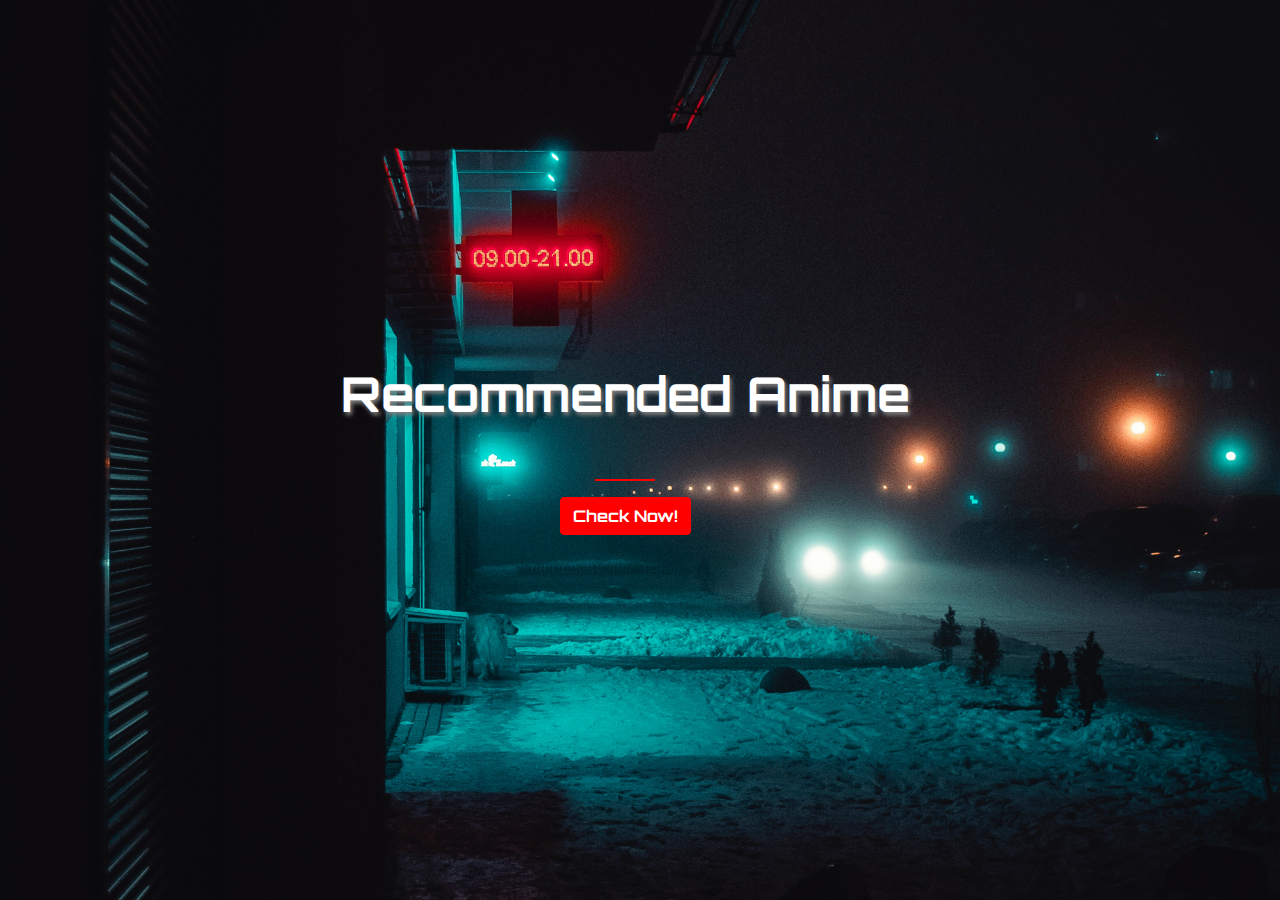
==== index.html @ 5116532c "Add files via upload" ====
<!DOCTYPE html>
<html>
<head>
	<title>Welcome</title>

	 <!-- Required meta tags -->
    <meta charset="utf-8">
    <meta name="viewport" content="width=device-width, initial-scale=1, shrink-to-fit=no">

    <!-- Bootstrap CSS -->
	<link href="https://fonts.googleapis.com/css2?family=Orbitron:wght@600&display=swap" rel="stylesheet">

	<!-- Font Style -->
	<link rel="stylesheet" href="https://stackpath.bootstrapcdn.com/bootstrap/4.4.1/css/bootstrap.min.css">

	<!-- our CSS-->
	<link rel="stylesheet" type="text/css" href="style_index.css">
</head>
<body>
		<div class="container d-flex align-items-center h-100">
			<div class="row  col-12">
				<header class="text-center col-12">
					<h1><strong>Recommended Anime</strong></h1>
				</header>
				<div class="buffer col-12"></div>
				<section class="text-center col-12">
					<hr>
					<a href="https://mailchi.mp/63c0579ed0df/dya"><button class="btn btn-danger btn-xl">Check Now!</button></a>
				</section>
			</div>
		</div>
</body>
</html>
---- style_index.css ----
body, html{
	width: 100%;
	height: 100%;
	font-family: 'Orbitron', sans-serif;
	background: url(background.jpg) no-repeat center center fixed; 
 	-webkit-background-size: cover;
	-moz-background-size: cover;
 	-o-background-size: cover;
	background-size: cover;

}


h1 {
	font-size: 3rem;
	color: white;
	text-shadow: 2px 3px 4px grey;
	text-align: center;
}

h1:hover {
	cursor: default;
}

.btn {
	font-weight: 700;
	/*border-radius: 30px; ==untuk kelengkungan button== */
	/*text-transform: uppercase; ==untuk layout tulisan transform ke uppercase dll== */
}
/* warna dasar tergantung dari yg dipilih dari bootstrapny */
.btn-danger {
	background-color: red;
	border-color: red;
	transition: all 0.5s;

}

.btn-danger:hover {
	/* dipakai untuk hovering button, karena defaultnya hover otomatis beda warna.
	background-color: color;
	border-color: color; */
	transform: scale(1.2);
	color: grey;
}

hr {
	border-color: red;
	border-width: 2px;
	max-width: 60px;
}
.btn-xl {
	padding-left: 1rem 2rem;
}

.buffer {
	height: 2rem;
}
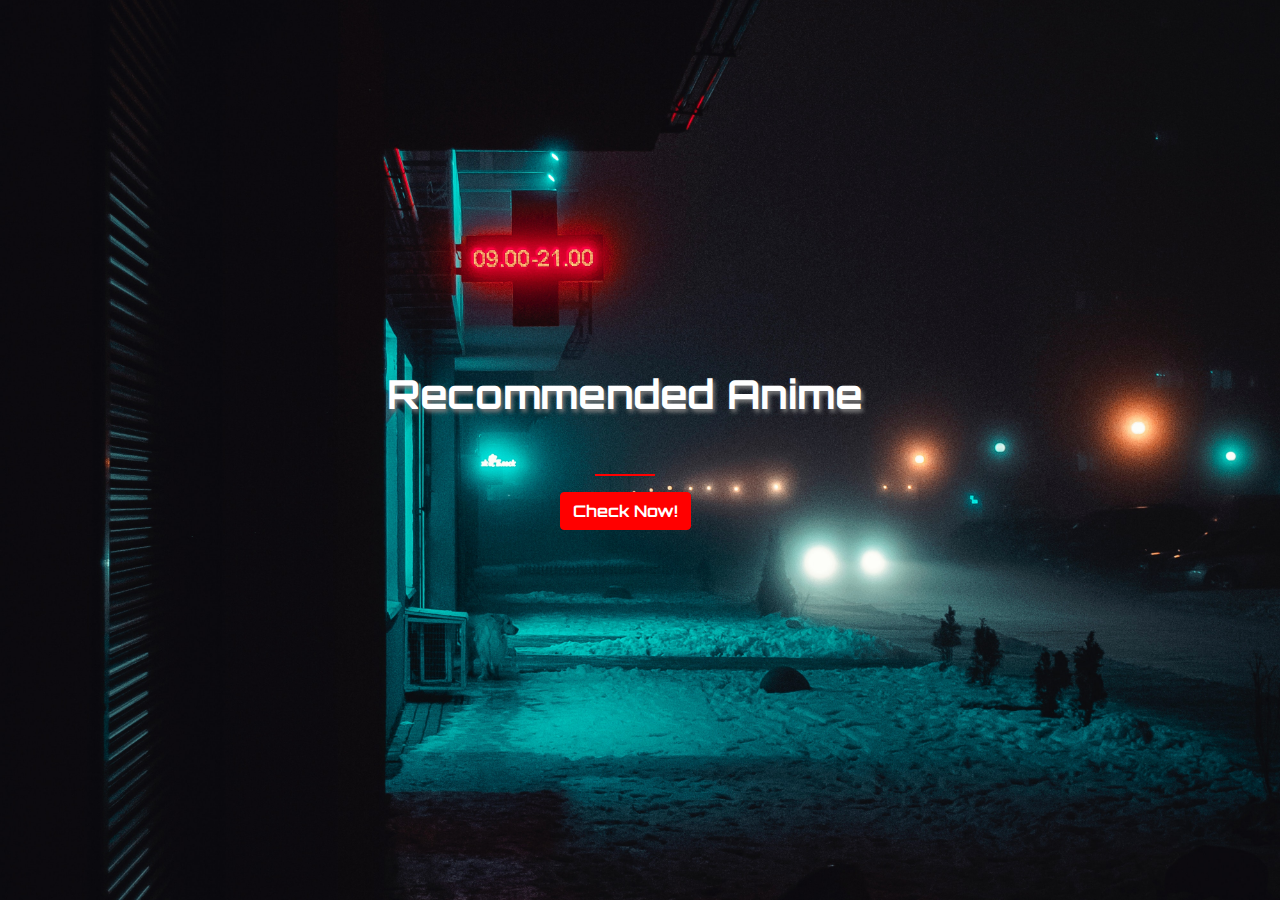
==== commit 5ba058dd: "Add files via upload" ====
--- a/index.html
+++ b/index.html
@@ -25,7 +25,7 @@
 				<div class="buffer col-12"></div>
 				<section class="text-center col-12">
 					<hr>
-					<a href="https://mailchi.mp/63c0579ed0df/dya"><button class="btn btn-danger btn-xl">Check Now!</button></a>
+					<a href="home.html"><button class="btn btn-danger btn-xl">Check Now!</button></a>
 				</section>
 			</div>
 		</div>
--- a/style_index.css
+++ b/style_index.css
@@ -12,7 +12,7 @@
 
 
 h1 {
-	font-size: 3rem;
+	font-size: 2.5rem;
 	color: white;
 	text-shadow: 2px 3px 4px grey;
 	text-align: center;
